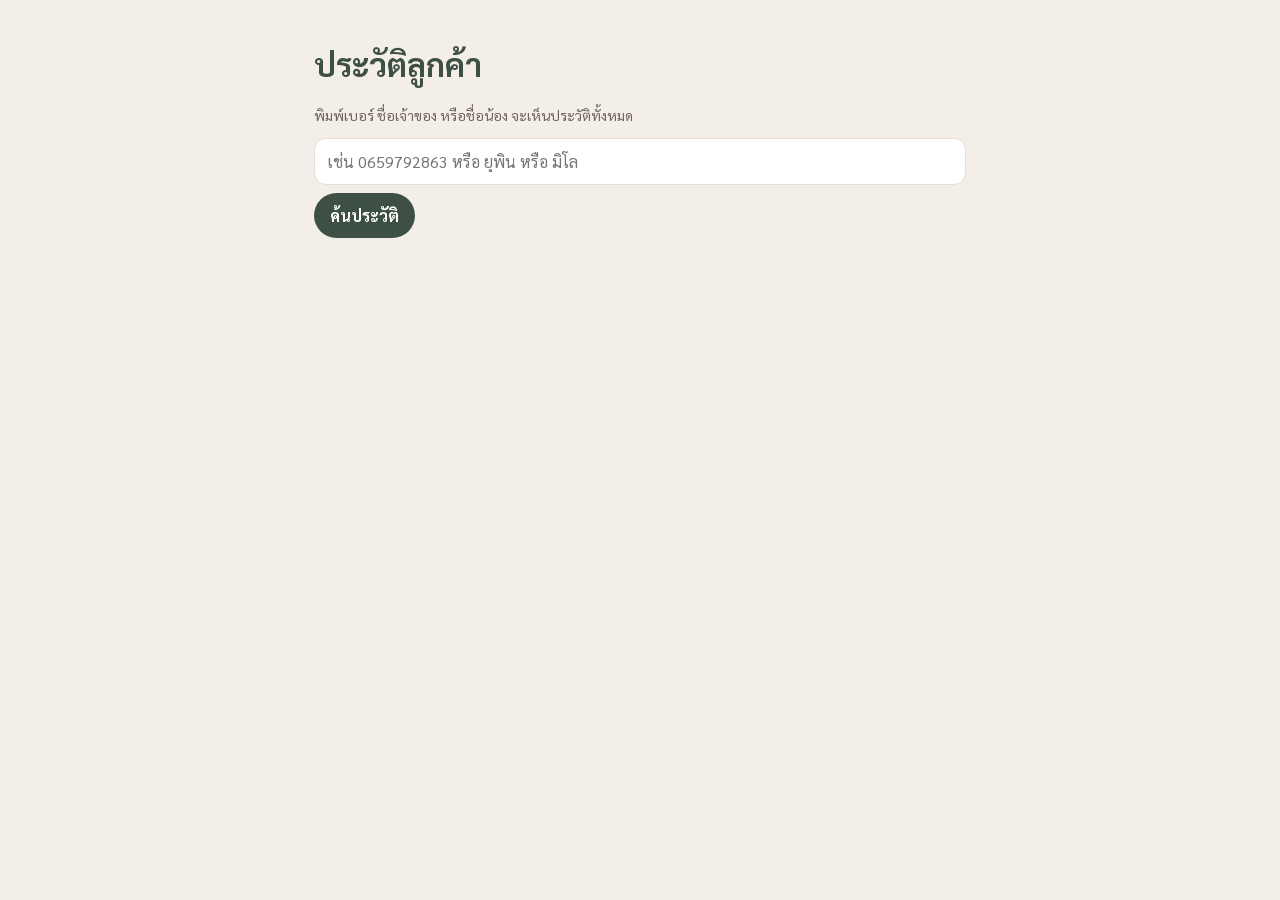
==== history.html @ 3d9188f2 "Add customer history lookup page" ====
<!DOCTYPE html>
<html lang="th"><head><meta charset="UTF-8"><meta name="viewport" content="width=device-width, initial-scale=1"><title>Lunessa ประวัติลูกค้า</title><link href="https://fonts.googleapis.com/css2?family=Sarabun:wght@400;600;700&display=swap" rel="stylesheet"><style>:root{--ivory:#F3EEE7;--ink:#1A1714;--sage:#3E4F44;--line:#E6DED4}*{box-sizing:border-box}body{margin:0;background:var(--ivory);color:var(--ink);font-family:Sarabun,sans-serif}.wrap{max-width:680px;margin:0 auto;padding:22px 14px 60px}h1{color:var(--sage)}input{width:100%;padding:12px;border:1px solid var(--line);border-radius:12px;font:inherit}button{margin-top:8px;border:0;background:var(--sage);color:#fff;border-radius:999px;padding:12px 16px;font:inherit;font-weight:700}.card{background:#FFFCF8;border:1px solid var(--line);border-radius:16px;padding:12px;margin:10px 0}.muted{color:#6d655e;font-size:14px}</style></head><body><div class="wrap"><h1>ประวัติลูกค้า</h1><p class="muted">พิมพ์เบอร์ ชื่อเจ้าของ หรือชื่อน้อง จะเห็นประวัติทั้งหมด</p><input id="q" placeholder="เช่น 0659792863 หรือ ยุพิน หรือ มิโล"><button id="go" type="button">ค้นประวัติ</button><div id="out"></div></div><script>
const API='https://script.google.com/macros/s/AKfycbyOM3MfkwLwBf0RkPlAoKzfa_1EbX2yjPyVP54G-YNUspcjVT9zm82VegNvMyvvbXt5/exec';
document.getElementById('go').onclick=async()=>{
  const q=document.getElementById('q').value.trim();
  const out=document.getElementById('out');
  if(!q){out.innerHTML='<p class="muted">ยังไม่ได้พิมพ์คำค้น</p>';return;}
  out.innerHTML='<p class="muted">กำลังค้น</p>';
  try{
    const res=await fetch(API+'?action=lookup&q='+encodeURIComponent(q));
    const data=await res.json();
    const rows=data.rows||[];
    if(!rows.length){out.innerHTML='<p class="muted">ไม่พบประวัติ หรือสคริปต์ยังไม่ได้ Deploy</p>';return;}
    out.innerHTML=rows.map(r=>'<div class="card"><strong>'+r.pet+'</strong> · '+r.owner+'<br>'+r.date+' · '+r.service+'<br>'+r.type+' · '+r.coat+' · '+r.weight+' กก.<br>ค่าบริการ ฿'+r.price+' · มัดจำ ฿'+r.deposit+' · ชำระเพิ่ม ฿'+r.extra+'<br>'+(r.note||'')+'<div class="muted">'+r.phone+'</div></div>').join('');
  }catch(e){out.innerHTML='<p class="muted">ยังค้นไม่ได้ ต้อง Deploy สคริปต์รับคำสั่ง lookup ก่อน</p>';}
};
</script></body></html>
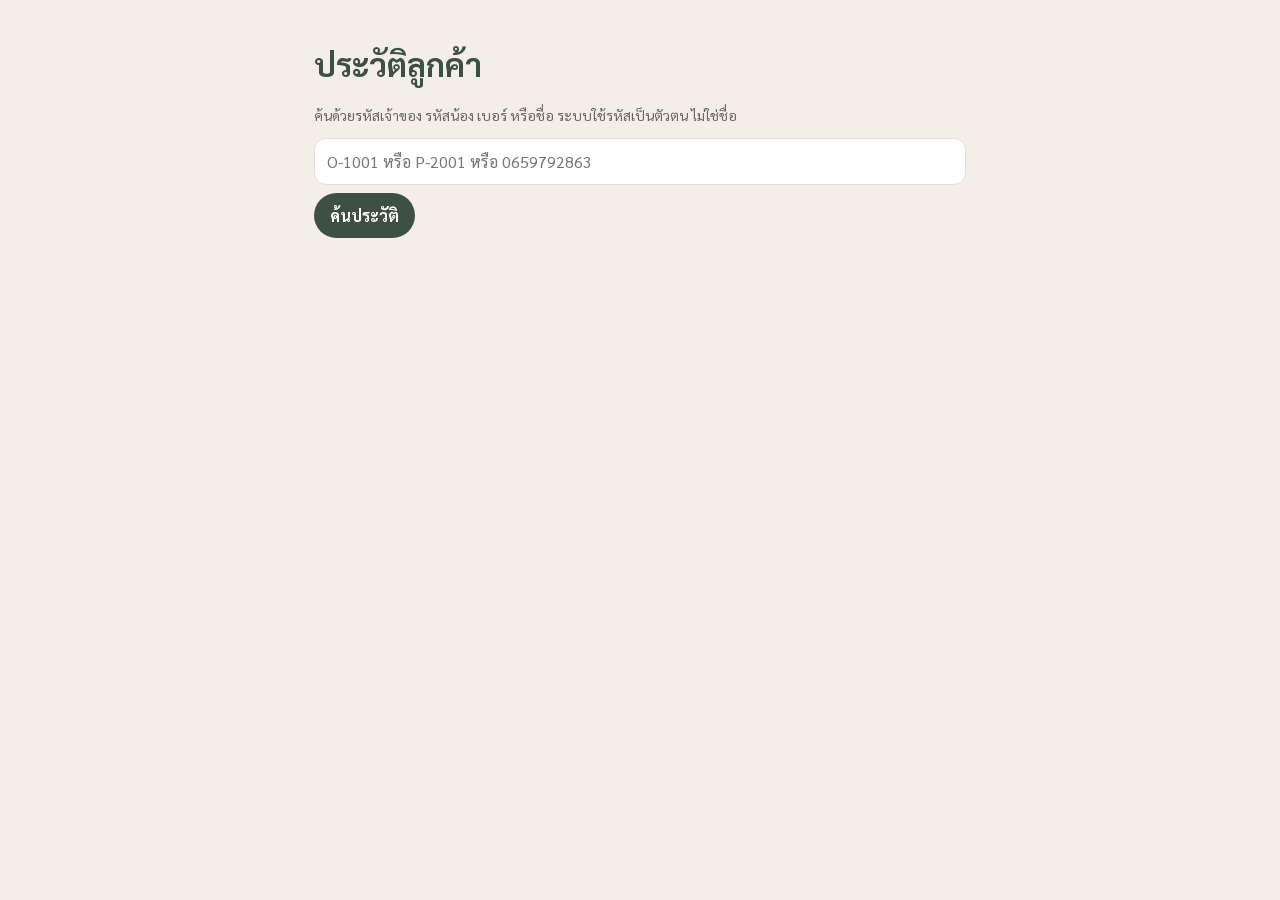
==== commit 399204a3: "Show owner and pet IDs on history page" ====
--- a/history.html
+++ b/history.html
@@ -1,5 +1,5 @@
 <!DOCTYPE html>
-<html lang="th"><head><meta charset="UTF-8"><meta name="viewport" content="width=device-width, initial-scale=1"><title>Lunessa ประวัติลูกค้า</title><link href="https://fonts.googleapis.com/css2?family=Sarabun:wght@400;600;700&display=swap" rel="stylesheet"><style>:root{--ivory:#F3EEE7;--ink:#1A1714;--sage:#3E4F44;--line:#E6DED4}*{box-sizing:border-box}body{margin:0;background:var(--ivory);color:var(--ink);font-family:Sarabun,sans-serif}.wrap{max-width:680px;margin:0 auto;padding:22px 14px 60px}h1{color:var(--sage)}input{width:100%;padding:12px;border:1px solid var(--line);border-radius:12px;font:inherit}button{margin-top:8px;border:0;background:var(--sage);color:#fff;border-radius:999px;padding:12px 16px;font:inherit;font-weight:700}.card{background:#FFFCF8;border:1px solid var(--line);border-radius:16px;padding:12px;margin:10px 0}.muted{color:#6d655e;font-size:14px}</style></head><body><div class="wrap"><h1>ประวัติลูกค้า</h1><p class="muted">พิมพ์เบอร์ ชื่อเจ้าของ หรือชื่อน้อง จะเห็นประวัติทั้งหมด</p><input id="q" placeholder="เช่น 0659792863 หรือ ยุพิน หรือ มิโล"><button id="go" type="button">ค้นประวัติ</button><div id="out"></div></div><script>
+<html lang="th"><head><meta charset="UTF-8"><meta name="viewport" content="width=device-width, initial-scale=1"><title>Lunessa ประวัติลูกค้า</title><link href="https://fonts.googleapis.com/css2?family=Sarabun:wght@400;600;700&display=swap" rel="stylesheet"><style>:root{--ivory:#F3EEE7;--ink:#1A1714;--sage:#3E4F44;--line:#E6DED4}*{box-sizing:border-box}body{margin:0;background:var(--ivory);color:var(--ink);font-family:Sarabun,sans-serif}.wrap{max-width:680px;margin:0 auto;padding:22px 14px 60px}h1{color:var(--sage)}input{width:100%;padding:12px;border:1px solid var(--line);border-radius:12px;font:inherit}button{margin-top:8px;border:0;background:var(--sage);color:#fff;border-radius:999px;padding:12px 16px;font:inherit;font-weight:700}.card{background:#FFFCF8;border:1px solid var(--line);border-radius:16px;padding:12px;margin:10px 0}.id{color:var(--sage);font-weight:700}.muted{color:#6d655e;font-size:14px}</style></head><body><div class="wrap"><h1>ประวัติลูกค้า</h1><p class="muted">ค้นด้วยรหัสเจ้าของ รหัสน้อง เบอร์ หรือชื่อ ระบบใช้รหัสเป็นตัวตน ไม่ใช่ชื่อ</p><input id="q" placeholder="O-1001 หรือ P-2001 หรือ 0659792863"><button id="go" type="button">ค้นประวัติ</button><div id="out"></div></div><script>
 const API='https://script.google.com/macros/s/AKfycbyOM3MfkwLwBf0RkPlAoKzfa_1EbX2yjPyVP54G-YNUspcjVT9zm82VegNvMyvvbXt5/exec';
 document.getElementById('go').onclick=async()=>{
   const q=document.getElementById('q').value.trim();
@@ -11,7 +11,7 @@
     const data=await res.json();
     const rows=data.rows||[];
     if(!rows.length){out.innerHTML='<p class="muted">ไม่พบประวัติ หรือสคริปต์ยังไม่ได้ Deploy</p>';return;}
-    out.innerHTML=rows.map(r=>'<div class="card"><strong>'+r.pet+'</strong> · '+r.owner+'<br>'+r.date+' · '+r.service+'<br>'+r.type+' · '+r.coat+' · '+r.weight+' กก.<br>ค่าบริการ ฿'+r.price+' · มัดจำ ฿'+r.deposit+' · ชำระเพิ่ม ฿'+r.extra+'<br>'+(r.note||'')+'<div class="muted">'+r.phone+'</div></div>').join('');
+    out.innerHTML=rows.map(r=>'<div class="card"><div class="id">'+r.owner_id+' · '+r.pet_id+'</div><strong>'+r.pet+'</strong> · '+r.owner+'<br>'+r.date+' · '+r.service+'<br>'+r.type+' · '+r.coat+' · '+r.weight+' กก.<br>ค่าบริการ ฿'+r.price+' · มัดจำ ฿'+r.deposit+' · ชำระเพิ่ม ฿'+r.extra+'<br>'+(r.note||'')+'<div class="muted">'+r.phone+'</div></div>').join('');
   }catch(e){out.innerHTML='<p class="muted">ยังค้นไม่ได้ ต้อง Deploy สคริปต์รับคำสั่ง lookup ก่อน</p>';}
 };
 </script></body></html>
